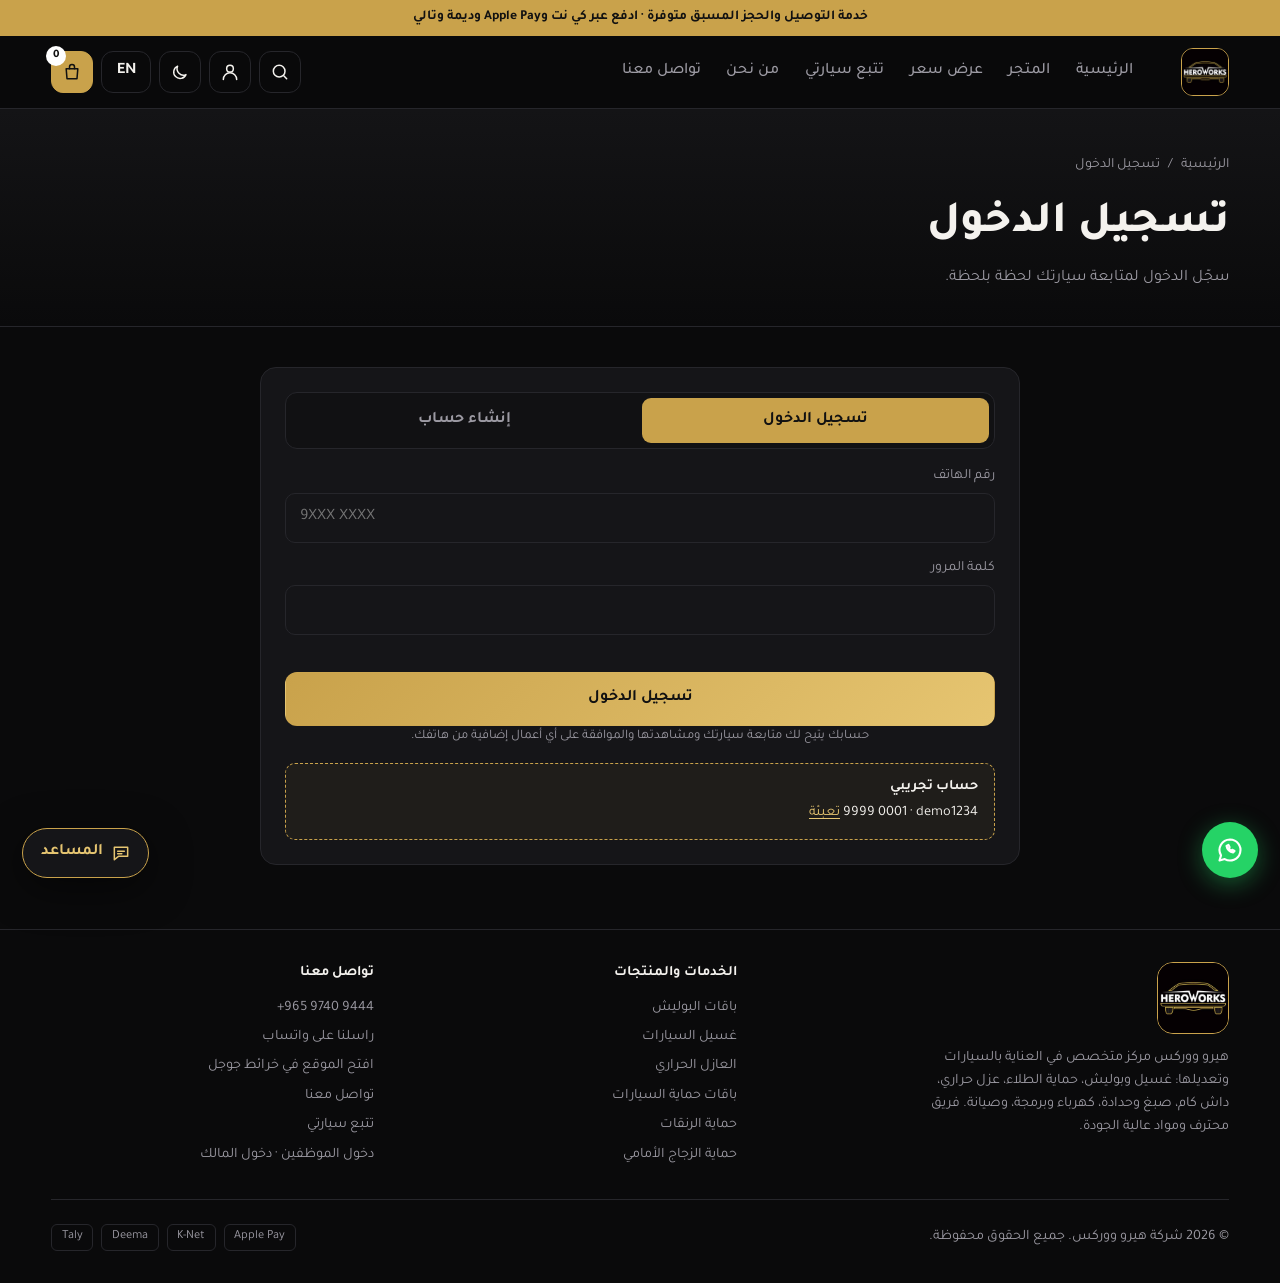
==== account.html @ 90483e70 "Add files via upload" ====
<!DOCTYPE html>
<html lang="ar" dir="rtl">
<head>
  <meta charset="UTF-8">
  <meta name="viewport" content="width=device-width, initial-scale=1, viewport-fit=cover">
  <meta name="theme-color" content="#0a0a0b">
  <title>HeroWorks | هيرو ووركس</title>
  <meta name="description" content="HeroWorks garage: car wash, polishing, paint protection, window tint, parts and modifications. Book online.">
  <link rel="preconnect" href="https://fonts.googleapis.com">
  <link rel="preconnect" href="https://fonts.gstatic.com" crossorigin>
  <link href="https://fonts.googleapis.com/css2?family=Inter:wght@400;500;600;700;800&family=Tajawal:wght@400;500;700;800&display=swap" rel="stylesheet">
  <script>(function(){try{var t=JSON.parse(localStorage.getItem('hw_theme'))||'dark';t=t==='light'?'light':'dark';document.documentElement.dataset.theme=t;var m=document.querySelector('meta[name=theme-color]');if(m)m.content=t==='light'?'#faf8f3':'#0a0a0b'}catch(e){document.documentElement.dataset.theme='dark'}})();</script>
  <link rel="icon" type="image/png" href="assets/favicon.png">
  <link rel="apple-touch-icon" href="assets/logo-192.png">
  <link rel="stylesheet" href="styles.css">
</head>
<body data-page="account" data-title="nav_track" data-nocar="1">
  <div id="site-header"></div>
  <main>
    <section class="page-hero"><div class="container">
      <nav class="crumbs" aria-label="Breadcrumb"><a href="index.html" data-i18n="home">الرئيسية</a><span>/</span><span data-i18n="nav_track"></span></nav>
      <h1 data-i18n="nav_track"></h1><p data-i18n="account_sub"></p>
    </div></section>
    <section class="section section--tight"><div class="container" id="accountRoot"></div></section>
  </main>
  <div id="site-footer"></div>
  <script src="js/data.js"></script>
  <script src="js/config.js"></script>
  <script src="js/vehicles.js"></script>
  <script src="js/pricing.js"></script>
  <script src="js/store.js"></script>
  <script src="js/i18n-v2.js"></script>
  <script src="js/common.js"></script>
  <script src="js/carpicker.js"></script>
  <script src="js/chatbot.js"></script>
  <script src="js/account.js"></script>
</body>
</html>
---- styles.css ----
/* HeroWorks – black & gold storefront */
:root{
  color-scheme:dark;
  --bg:#0a0a0b; --bg2:#111113; --card:#151518; --line:#26262b; --line-strong:#44444b;
  --text:#f4f2ee; --muted:#9c9aa3;
  --gold:#c9a24b; --gold2:#e6c571; --gold-text:#e6c571; --danger:#e5604f; --ok:#4fbf7f;
  --radius:16px; --shadow:0 10px 40px rgba(0,0,0,.5);
  --header-bg:rgba(10,10,11,.85); --glass:rgba(255,255,255,.03); --hero-line:rgba(255,255,255,.018);
  --ph-a:#1d1d22; --ph-b:#0e0e10; --ph-ink:rgba(201,162,75,.55);
  --tag-bg:rgba(0,0,0,.7); --cat-overlay:linear-gradient(to top,rgba(0,0,0,.75),rgba(0,0,0,.15));
  --page-top:#141416; --cta-a:#1a1508; --cta-b:#0e0e10; --map-a:#121214; --map-b:#0e0e10;
  --font:'Tajawal','Inter',system-ui,sans-serif;
}
/* Light theme: warm paper background, deeper gold for readable text */
:root[data-theme="light"]{
  color-scheme:light;
  --bg:#faf8f3; --bg2:#f1eee6; --card:#ffffff; --line:#e3ddcf; --line-strong:#c9c1ad;
  --text:#18181b; --muted:#66656c;
  --gold:#c9a24b; --gold2:#e0b95a; --gold-text:#8a6410; --danger:#c8402f; --ok:#1f9d5a;
  --shadow:0 10px 30px rgba(60,45,10,.14);
  --header-bg:rgba(250,248,243,.9); --glass:rgba(0,0,0,.03); --hero-line:rgba(0,0,0,.035);
  --tag-bg:rgba(255,255,255,.92); --cat-overlay:linear-gradient(to top,rgba(24,18,4,.82),rgba(24,18,4,.5));
  --page-top:#efe9d8; --cta-a:#f3e6bf; --cta-b:#faf3dd; --map-a:#f1eee6; --map-b:#e9e4d6;
}
html[lang="en"]{ --font:'Inter','Tajawal',system-ui,sans-serif; }
*{box-sizing:border-box;margin:0;padding:0}
html{scroll-behavior:smooth;scroll-padding-top:90px}
body{background:var(--bg);color:var(--text);font-family:var(--font);line-height:1.6;-webkit-font-smoothing:antialiased}
a{color:inherit;text-decoration:none}
button,input,select,textarea{font:inherit;color:inherit}
button{cursor:pointer;background:none;border:0}
svg{width:1.25em;height:1.25em;fill:none;stroke:currentColor;stroke-width:1.8;stroke-linecap:round;stroke-linejoin:round}
.container{width:min(1200px,92%);margin-inline:auto}
:focus-visible{outline:2px solid var(--gold);outline-offset:2px}

/* top bar + header */
.topbar{background:var(--gold);color:#111;text-align:center;font-size:.85rem;font-weight:700;padding:.45rem 1rem}
.header{position:sticky;top:0;z-index:50;background:var(--header-bg);backdrop-filter:blur(14px);border-bottom:1px solid var(--line)}
.header__inner{display:flex;align-items:center;gap:2rem;height:72px}
.brand{display:flex;align-items:center;gap:.6rem;color:var(--gold-text)}
.brand__mark{width:44px;height:22px}
.brand__text{font-family:'Inter',sans-serif;font-weight:800;letter-spacing:.06em;color:var(--text);direction:ltr}
.brand__text b{color:var(--gold-text)}
.nav{display:flex;gap:1.6rem;margin-inline-start:1rem;flex:1}
.nav a{color:var(--muted);font-weight:500;transition:.2s}
.nav a:hover,.nav a.active{color:var(--gold-text)}
.header__actions{display:flex;align-items:center;gap:.5rem}
.icon-btn{width:42px;height:42px;border:1px solid var(--line);border-radius:12px;display:grid;place-items:center;position:relative;transition:.2s}
.icon-btn:hover{border-color:var(--gold);color:var(--gold-text)}
.lang-btn{height:42px;padding:0 .9rem;border:1px solid var(--line);border-radius:12px;font-weight:700;transition:.2s}
.lang-btn:hover{border-color:var(--gold);color:var(--gold-text)}
.cart-btn{background:var(--gold);color:#111;border-color:var(--gold)}
.cart-btn:hover{color:#111;filter:brightness(1.1)}
.badge{position:absolute;top:-6px;inset-inline-end:-6px;min-width:20px;height:20px;border-radius:10px;background:#fff;color:#111;font-size:.72rem;font-weight:800;display:grid;place-items:center;padding:0 5px}
.menu-btn{display:none}

/* hero */
.hero{position:relative;overflow:hidden;padding:6rem 0 5rem}
.hero__bg{position:absolute;inset:0;background:
  radial-gradient(60% 60% at 75% 30%,rgba(201,162,75,.22),transparent 70%),
  radial-gradient(50% 50% at 10% 90%,rgba(201,162,75,.1),transparent 70%),
  repeating-linear-gradient(115deg,transparent 0 40px,var(--hero-line) 40px 41px)}
html[dir="rtl"] .hero__bg{transform:scaleX(-1)}
.hero__inner{position:relative;display:grid;grid-template-columns:minmax(0,1.15fr) minmax(0,.85fr);gap:3rem;align-items:center}
.hero__text{max-width:680px}
.eyebrow{color:var(--gold-text);font-weight:700;letter-spacing:.04em;margin-bottom:1rem}
.hero h1{font-size:clamp(2.4rem,6vw,4.6rem);line-height:1.1;font-weight:800;margin-bottom:1.2rem}
.hero h1 em{font-style:normal;color:var(--gold-text);background:linear-gradient(90deg,var(--gold),var(--gold2));-webkit-background-clip:text;background-clip:text;-webkit-text-fill-color:transparent}
.hero__lead{color:var(--muted);font-size:1.15rem;max-width:560px;margin-bottom:2rem}
.hero__cta{display:flex;gap:.8rem;flex-wrap:wrap;margin-bottom:3rem}
.hero__stats{display:flex;gap:2.5rem;list-style:none;flex-wrap:wrap}
.hero__stats strong{display:block;font-size:1.8rem;color:var(--gold-text);font-family:'Inter',sans-serif}
.hero__stats span{color:var(--muted);font-size:.9rem}

.btn{display:inline-flex;align-items:center;justify-content:center;gap:.5rem;padding:.85rem 1.6rem;border-radius:12px;font-weight:700;border:1px solid transparent;transition:.2s}
.btn--gold{background:linear-gradient(135deg,var(--gold),var(--gold2));color:#111}
.btn--gold:hover{transform:translateY(-2px);box-shadow:0 8px 24px rgba(201,162,75,.35)}
.btn--ghost{border-color:var(--line-strong);background:var(--glass)}
.btn--ghost:hover{border-color:var(--gold);color:var(--gold-text)}
.btn--block{width:100%}
.btn[disabled]{opacity:.4;pointer-events:none}

/* strip */
.strip{border-block:1px solid var(--line);background:var(--bg2)}
.strip__inner{display:grid;grid-template-columns:repeat(4,1fr);gap:1rem;padding:1.2rem 0}
.strip__inner div{display:flex;align-items:center;gap:.7rem;color:var(--muted);font-size:.95rem}
.strip svg{color:var(--gold-text);width:1.6em;height:1.6em;flex:none}

/* sections */
.section{padding:5rem 0}
.section--alt{background:var(--bg2);border-block:1px solid var(--line)}
.section__head{margin-bottom:2.2rem}
.section__head h2{font-size:clamp(1.7rem,3.5vw,2.4rem);font-weight:800}
.section__head p{color:var(--muted);margin-top:.4rem}

/* placeholder image */
.ph{position:relative;background:
  linear-gradient(135deg,var(--ph-a),var(--ph-b));display:grid;place-items:center;overflow:hidden}
.ph::before{content:"";position:absolute;inset:0;background:radial-gradient(circle at 70% 20%,rgba(201,162,75,.25),transparent 60%)}
.ph img{position:absolute;inset:0;width:100%;height:100%;object-fit:cover}

/* categories */
.cat-grid{display:grid;grid-template-columns:repeat(5,1fr);gap:1rem}
.cat{position:relative;aspect-ratio:1/1;border-radius:var(--radius);overflow:hidden;border:1px solid var(--line);text-align:center;transition:.25s}
.cat:hover{transform:translateY(-4px);border-color:var(--gold)}
.cat .ph{position:absolute;inset:0}
.cat::after{content:"";position:absolute;inset:0;background:var(--cat-overlay)}
.cat__label{position:absolute;inset:0;z-index:2;display:flex;flex-direction:column;align-items:center;justify-content:center;gap:.6rem;font-weight:800;font-size:1.1rem;padding:1rem}
.cat__count{width:34px;height:34px;border-radius:50%;background:#fff;color:#111;display:grid;place-items:center;font-size:.9rem;font-weight:800}

/* toolbar */
.toolbar{display:flex;gap:1rem;justify-content:space-between;align-items:center;flex-wrap:wrap;margin-bottom:1rem}
.chips{display:flex;gap:.5rem;flex-wrap:wrap}
.chip{padding:.5rem 1.1rem;border:1px solid var(--line);border-radius:999px;font-weight:600;color:var(--muted);transition:.2s;background:var(--card)}
.chip:hover{color:var(--text);border-color:var(--line-strong)}
.chip.active{background:var(--gold);border-color:var(--gold);color:#111}
.chips--cats{margin-bottom:2rem}
.search{display:flex;align-items:center;gap:.5rem;background:var(--card);border:1px solid var(--line);border-radius:12px;padding:0 .9rem;height:44px;min-width:260px}
.search input{background:none;border:0;outline:0;flex:1}
.search:focus-within{border-color:var(--gold)}

/* product grid */
.grid{display:grid;grid-template-columns:repeat(auto-fill,minmax(260px,1fr));gap:1.2rem}
.card{background:var(--card);border:1px solid var(--line);border-radius:var(--radius);overflow:hidden;display:flex;flex-direction:column;transition:.25s}
.card:hover{border-color:var(--gold);transform:translateY(-4px);box-shadow:var(--shadow)}
.card__media{position:relative}
.card .ph{aspect-ratio:4/3}
.card__tag{position:absolute;top:12px;inset-inline-start:12px;z-index:2;background:var(--tag-bg);border:1px solid var(--gold);color:var(--gold-text);font-size:.75rem;font-weight:700;padding:.2rem .7rem;border-radius:999px}
.card__body{padding:1.1rem;display:flex;flex-direction:column;gap:.5rem;flex:1}
.card__body h3{font-size:1.1rem}
.card__body p{color:var(--muted);font-size:.9rem;flex:1}
.card__foot{display:flex;justify-content:space-between;align-items:center;margin-top:.5rem;gap:.5rem}
.price{font-family:'Inter',sans-serif;font-weight:800;color:var(--gold-text);direction:ltr}
.price small{display:block;font-family:var(--font);font-weight:500;color:var(--muted);font-size:.72rem}
.card .btn{padding:.6rem 1.1rem;font-size:.9rem}
.empty{text-align:center;color:var(--muted);padding:3rem}

/* steps */
.steps{list-style:none;display:grid;grid-template-columns:repeat(4,1fr);gap:1.2rem}
.steps li{background:var(--card);border:1px solid var(--line);border-radius:var(--radius);padding:1.5rem}
.steps__n{width:42px;height:42px;border-radius:50%;background:var(--gold);color:#111;display:grid;place-items:center;font-weight:800;margin-bottom:1rem;font-family:'Inter',sans-serif}
.steps h3{margin-bottom:.3rem}
.steps p{color:var(--muted);font-size:.92rem}

/* contact */
.contact{display:grid;grid-template-columns:1fr 1fr;gap:3rem;align-items:center}
.contact h2{font-size:2rem;margin-bottom:.5rem}
.contact p{color:var(--muted);margin-bottom:1.5rem}
.contact__list{list-style:none;display:grid;gap:1rem}
.contact__list li{display:flex;flex-direction:column;border-inline-start:3px solid var(--gold);padding-inline-start:1rem}
.contact__list b{color:var(--gold-text)}
.map-ph{aspect-ratio:16/10;border-radius:var(--radius);border:1px dashed var(--line-strong);display:grid;place-items:center;color:var(--muted);background:repeating-linear-gradient(45deg,var(--map-a) 0 14px,var(--map-b) 14px 28px)}

.footer{padding:2rem 0;border-top:1px solid var(--line);color:var(--muted);font-size:.9rem}
.footer__inner{display:flex;justify-content:space-between;align-items:center;gap:1rem;flex-wrap:wrap}
.pay{display:flex;gap:.5rem}
.pay i{font-style:normal;border:1px solid var(--line);border-radius:6px;padding:.15rem .6rem;font-size:.78rem}

.whatsapp{position:fixed;bottom:22px;inset-inline-start:22px;z-index:40;width:56px;height:56px;border-radius:50%;background:#25d366;color:#fff;display:grid;place-items:center;box-shadow:0 6px 24px rgba(37,211,102,.4);transition:.2s}
.whatsapp:hover{transform:scale(1.08)}
.whatsapp svg{width:28px;height:28px}

/* modal */
.group legend{font-weight:800;margin-bottom:.6rem;display:flex;gap:.5rem;align-items:center}
.group legend small{color:var(--muted);font-weight:500}
.group{border:0}
.opts{display:grid;gap:.5rem}
.opt{display:flex;align-items:center;gap:.8rem;padding:.75rem 1rem;border:1px solid var(--line);border-radius:12px;background:var(--card);cursor:pointer;transition:.2s}
.opt:hover{border-color:var(--line-strong)}
.opt input{accent-color:var(--gold);width:18px;height:18px}
.opt span{flex:1}
.opt em{font-style:normal;font-family:'Inter',sans-serif;font-weight:700;color:var(--gold-text);direction:ltr;font-size:.9rem}
.opt:has(input:checked){border-color:var(--gold);background:rgba(201,162,75,.08)}
.slots{display:grid;grid-template-columns:repeat(auto-fill,minmax(88px,1fr));gap:.5rem}
.slot{padding:.55rem;border:1px solid var(--line);border-radius:10px;text-align:center;font-family:'Inter',sans-serif;font-size:.88rem;background:var(--card);direction:ltr}
.slot:hover:not(:disabled){border-color:var(--gold)}
.slot.active{background:var(--gold);color:#111;border-color:var(--gold);font-weight:700}
.slot:disabled{opacity:.3;text-decoration:line-through;cursor:not-allowed}
.field{display:grid;gap:.35rem;margin-bottom:.8rem}
.field label{font-size:.88rem;color:var(--muted)}
.field input,.field select,.field textarea{background:var(--card);border:1px solid var(--line);border-radius:10px;padding:.7rem .9rem;width:100%;outline:0}
.field input:focus,.field select:focus,.field textarea:focus{border-color:var(--gold)}
.qty{display:flex;align-items:center;border:1px solid var(--line);border-radius:10px;overflow:hidden}
.qty button{width:36px;height:40px;font-size:1.2rem}
.qty button:hover{background:var(--card);color:var(--gold-text)}
.qty span{min-width:30px;text-align:center;font-weight:700}
.total{flex:1}
.total small{display:block;color:var(--muted);font-size:.75rem}
.total strong{font-size:1.4rem;color:var(--gold-text);font-family:'Inter',sans-serif;direction:ltr;display:inline-block}
.err{color:var(--danger);font-size:.85rem;min-height:1.2em}

/* drawer */
.line{display:grid;grid-template-columns:64px 1fr auto;gap:.8rem;padding:.8rem;border:1px solid var(--line);border-radius:12px;background:var(--card)}
.line .ph{width:64px;height:64px;border-radius:10px}
.line h4{font-size:.95rem}
.line small{display:block;color:var(--muted);font-size:.78rem;line-height:1.4}
.line__side{text-align:end;display:flex;flex-direction:column;justify-content:space-between;align-items:flex-end}
.line__rm{color:var(--muted);font-size:.8rem}
.line__rm:hover{color:var(--danger)}
.sum{border-top:1px solid var(--line);padding-top:1rem;display:grid;gap:.5rem;margin-top:auto}
.sum div{display:flex;justify-content:space-between;color:var(--muted)}
.sum .grand{color:var(--text);font-weight:800;font-size:1.2rem}
.sum .grand span:last-child{color:var(--gold-text);direction:ltr}
.pay-opts{display:grid;grid-template-columns:repeat(3,1fr);gap:.5rem;margin-bottom:.8rem}
.pay-opts label{border:1px solid var(--line);border-radius:10px;padding:.6rem .3rem;text-align:center;font-size:.82rem;cursor:pointer;background:var(--card)}
.pay-opts input{display:none}
.pay-opts label:has(input:checked){border-color:var(--gold);color:var(--gold-text);background:rgba(201,162,75,.08)}
.done{text-align:center;padding:2rem 1rem;display:grid;gap:1rem;justify-items:center}
.done__icon{width:72px;height:72px;border-radius:50%;background:rgba(79,191,127,.15);color:var(--ok);display:grid;place-items:center}
.done__icon svg{width:36px;height:36px}
.done code{background:var(--card);border:1px dashed var(--gold);padding:.4rem 1rem;border-radius:8px;color:var(--gold-text);font-family:'Inter',monospace;letter-spacing:.08em}
.muted{color:var(--muted)}

.toast{position:fixed;bottom:24px;left:50%;transform:translate(-50%,20px);background:var(--gold);color:#111;font-weight:700;padding:.7rem 1.4rem;border-radius:12px;opacity:0;pointer-events:none;transition:.3s;z-index:120}
.toast.show{opacity:1;transform:translate(-50%,0)}

/* responsive */
@media (max-width:960px){
  .cat-grid{grid-template-columns:repeat(3,1fr)}
  .strip__inner{grid-template-columns:repeat(2,1fr)}
  .steps{grid-template-columns:repeat(2,1fr)}
  .contact{grid-template-columns:1fr}
}
@media (max-width:760px){
  .menu-btn{display:grid}
  .nav{position:absolute;top:72px;inset-inline:0;background:var(--bg);border-bottom:1px solid var(--line);flex-direction:column;padding:1rem 4%;gap:1rem;display:none}
  .nav.open{display:flex}
  .header__inner{gap:.8rem}
  .brand{flex:1}
  .hero{padding:4rem 0 3rem}
  .search{min-width:100%}
  .steps{grid-template-columns:1fr}
}
@media (prefers-reduced-motion:reduce){*{transition:none !important;scroll-behavior:auto !important}}

/* ---------- multi-page additions ---------- */
.container--narrow{width:min(760px,92%)}
.section--tight{padding:2.5rem 0 4rem}
.section__head--row{display:flex;justify-content:space-between;align-items:flex-end;gap:1rem;flex-wrap:wrap}
.page-hero{padding:2.8rem 0 2.2rem;background:linear-gradient(180deg,var(--page-top),var(--bg));border-bottom:1px solid var(--line)}
.page-hero--slim{padding:1.2rem 0;background:var(--bg)}
.page-hero h1{font-size:clamp(1.9rem,4vw,2.8rem);font-weight:800}
.page-hero p{color:var(--muted);margin-top:.3rem}
.crumbs{display:flex;gap:.5rem;flex-wrap:wrap;color:var(--muted);font-size:.88rem;margin-bottom:.8rem}
.crumbs a:hover{color:var(--gold-text)}
.page-hero--slim .crumbs{margin:0}
.count{color:var(--muted);font-size:.9rem;margin-bottom:1rem}
.card__body h3 a:hover{color:var(--gold-text)}
.card__tag--inline{position:static;display:inline-block;align-self:flex-start;margin-bottom:.6rem}

.cta{background:linear-gradient(135deg,var(--cta-a),var(--cta-b));border-block:1px solid var(--line)}
.cta__inner{display:flex;justify-content:space-between;align-items:center;gap:1.5rem;flex-wrap:wrap;padding:3.2rem 0}
.cta h2{font-size:clamp(1.5rem,3vw,2.1rem)}
.cta p{color:var(--muted)}

/* product page */
.pp{display:grid;grid-template-columns:1fr 1.1fr;gap:2.5rem;align-items:start}
.pp__media{position:sticky;top:96px;border-radius:var(--radius);overflow:hidden;border:1px solid var(--line)}
.pp__media .ph{aspect-ratio:1/1}
.pp__form{display:flex;flex-direction:column;gap:1.4rem}
.pp__form h1{font-size:clamp(1.7rem,3.5vw,2.4rem);line-height:1.2}
.field{display:grid;gap:.35rem;margin-bottom:.9rem}
.buybar{position:sticky;bottom:0;display:flex;gap:1rem;align-items:center;padding:1rem 0;background:linear-gradient(0deg,var(--bg) 70%,transparent);border-top:1px solid var(--line)}
.qty--sm{display:inline-flex;margin-top:.5rem}
.qty--sm button{height:30px;width:30px}

/* cart / checkout / confirmation */
.two-col{display:grid;grid-template-columns:1.6fr .9fr;gap:1.6rem;align-items:start}
.panel{background:var(--card);border:1px solid var(--line);border-radius:var(--radius);padding:1.5rem}
.panel h2,.panel h3{margin-bottom:1rem}
.summary{position:sticky;top:96px;display:grid;gap:1rem}
.summary h3{margin:0}
.lines{display:grid;gap:.8rem}
.line{display:grid;grid-template-columns:84px 1fr auto;gap:1rem;padding:1rem;border:1px solid var(--line);border-radius:12px;background:var(--card)}
.line .ph{width:84px;height:84px;border-radius:10px}
.line h4{font-size:1rem}
.line h4 a:hover{color:var(--gold-text)}
.line small{display:block;color:var(--muted);font-size:.8rem;line-height:1.5}
.line__side{text-align:end;display:flex;flex-direction:column;justify-content:space-between;align-items:flex-end;gap:.4rem}
.line__rm{color:var(--muted);font-size:.82rem;text-decoration:underline;text-underline-offset:3px}
.line__rm:hover{color:var(--gold-text)}
.lines--compact .line{grid-template-columns:56px 1fr auto;padding:.7rem;border:0;border-bottom:1px solid var(--line);border-radius:0;background:none}
.lines--compact .ph{width:56px;height:56px}
.sum{display:grid;gap:.5rem}
.sum .grand{color:var(--text);font-weight:800;font-size:1.25rem;padding-top:.6rem;border-top:1px solid var(--line)}
.pay-opts{display:grid;grid-template-columns:repeat(3,1fr);gap:.5rem}
.pay-opts label{border:1px solid var(--line);border-radius:10px;padding:.7rem .3rem;text-align:center;font-size:.85rem;cursor:pointer;background:var(--bg2);color:var(--text)}
.done{text-align:center;padding:2.5rem 1rem;display:grid;gap:1rem;justify-items:center}
.facts{display:grid;gap:.7rem;margin-top:1.2rem;padding-top:1.2rem;border-top:1px solid var(--line)}
.facts div{display:flex;justify-content:space-between;gap:1rem}
.facts dt{color:var(--muted)}
.actions{display:flex;gap:.8rem;justify-content:center;margin-top:1.5rem;flex-wrap:wrap}
.contact .map-ph{margin-top:2rem}

.footer__grid{display:grid;grid-template-columns:1.4fr 1fr 1fr;gap:2.5rem;padding-bottom:2rem;margin-bottom:1.5rem;border-bottom:1px solid var(--line)}
.footer__grid h4{color:var(--text);margin-bottom:.7rem}
.footer__grid ul{list-style:none;display:grid;gap:.4rem}
.footer__grid a:hover{color:var(--gold-text)}


@media (max-width:960px){
  .pp,.two-col{grid-template-columns:1fr}
  .pp__media,.summary{position:static}
  .pp__media .ph{aspect-ratio:16/10}
  .footer__grid{grid-template-columns:1fr}
}
@media print{.topbar,.header,.footer,.whatsapp,.actions{display:none !important}body{background:#fff;color:#000}}

/* ---------- catalog details ---------- */
.card__off{position:absolute;top:12px;inset-inline-end:12px;z-index:2;background:#e5373a;color:#fff;font-family:'Inter',sans-serif;font-size:.78rem;font-weight:800;padding:.2rem .6rem;border-radius:8px}
.was{display:block;color:var(--muted);text-decoration:line-through;font-family:'Inter',sans-serif;font-weight:500;font-size:.8rem}
.badges{display:flex;flex-wrap:wrap;gap:.4rem}
.badges span{font-size:.72rem;font-weight:700;color:var(--gold-text);border:1px solid rgba(201,162,75,.45);background:rgba(201,162,75,.08);padding:.15rem .6rem;border-radius:999px}
.sort{height:44px;background:var(--card);border:1px solid var(--line);border-radius:12px;padding:0 .9rem;outline:0;color:var(--text)}
.sort:focus{border-color:var(--gold)}
.toolbar .chips{flex:1}
.pricebox{display:flex;align-items:center;gap:.8rem;flex-wrap:wrap}
.pricebox .price{font-size:1.8rem;display:flex;flex-direction:column}
.pricebox .was{font-size:.95rem}
.pill{background:#e5373a;color:#fff;font-weight:800;font-size:.8rem;padding:.2rem .7rem;border-radius:8px;font-family:'Inter',sans-serif}
.save{color:var(--ok);font-weight:700;font-size:.9rem}
.lead{color:var(--muted);font-size:1.05rem}
.detail{border:1px solid var(--line);background:var(--card);border-radius:14px;padding:1.1rem 1.2rem}
.detail h3{font-size:1rem;margin-bottom:.7rem;color:var(--gold-text)}
.checks,.notes{list-style:none;display:grid;gap:.5rem}
.checks li{display:flex;gap:.6rem;align-items:flex-start}
.checks li::before{content:"";flex:none;width:18px;height:18px;margin-top:.2rem;border-radius:50%;background:rgba(201,162,75,.15) url("data:image/svg+xml,%3Csvg xmlns='http://www.w3.org/2000/svg' viewBox='0 0 24 24' fill='none' stroke='%23c9a24b' stroke-width='3' stroke-linecap='round' stroke-linejoin='round'%3E%3Cpath d='m6 12 4 4 8-8'/%3E%3C/svg%3E") center/70% no-repeat}
.notes li{color:var(--muted);font-size:.92rem;padding-inline-start:1rem;position:relative}
.notes li::before{content:"•";position:absolute;inset-inline-start:0;color:var(--gold-text)}
.specs{display:grid;gap:.1rem}
.specs div{display:flex;justify-content:space-between;gap:1rem;padding:.55rem 0;border-bottom:1px solid var(--line)}
.specs div:last-child{border-bottom:0}
.specs dt{color:var(--muted)}
.specs dd{font-weight:700;text-align:end;font-family:'Inter',sans-serif;direction:ltr}
.card__body p{display:-webkit-box;-webkit-line-clamp:3;-webkit-box-orient:vertical;overflow:hidden}
.card .price{display:flex;flex-direction:column}
.card__off,.pill{direction:ltr;unicode-bidi:isolate}

/* ---------- logo, theme toggle, contact extras ---------- */
.brand__logo{width:48px;height:48px;border-radius:12px;border:1px solid var(--gold);object-fit:cover;display:block}
.footer .brand__logo{width:72px;height:72px;border-radius:16px;margin-bottom:.8rem}
.theme-btn .i-sun{display:none}
:root[data-theme="light"] .theme-btn .i-sun{display:block}
:root[data-theme="light"] .theme-btn .i-moon{display:none}
.theme-btn svg{width:1.2em;height:1.2em}
.contact__actions{display:flex;gap:.7rem;flex-wrap:wrap;margin-top:1.6rem}
.contact__list a{color:var(--gold-text);font-weight:700}
.contact__list a:hover{text-decoration:underline}
.map-card{margin-top:2rem;aspect-ratio:16/9;border-radius:var(--radius);border:1px solid var(--line);display:grid;place-items:center;text-align:center;gap:1rem;align-content:center;padding:1.5rem;background:repeating-linear-gradient(45deg,var(--map-a) 0 14px,var(--map-b) 14px 28px)}
.map-card svg{width:2.4rem;height:2.4rem;color:var(--gold-text)}
.footer__grid li a{display:inline-block}
.fab{position:fixed;bottom:22px;inset-inline-start:22px;z-index:40;display:flex;flex-direction:column;gap:.7rem}
.fab .whatsapp{position:static}
.call-fab{width:56px;height:56px;border-radius:50%;background:var(--gold);color:#111;display:grid;place-items:center;box-shadow:0 6px 24px rgba(201,162,75,.4);transition:.2s}
.call-fab:hover{transform:scale(1.08)}
.call-fab svg{width:26px;height:26px}
@media (min-width:761px){.call-fab{display:none}}
@media (max-width:760px){.brand__logo{width:42px;height:42px}}
.cat__label{color:#fff;text-shadow:0 1px 8px rgba(0,0,0,.5)}

/* hero logo: no frame; seamless on dark, sits on a dark panel in the light theme */
.hero__logo{display:grid;place-items:center}
.hero__logo img{width:min(100%,500px);height:auto;filter:drop-shadow(0 0 48px rgba(201,162,75,.18))}
:root[data-theme="light"] .hero__logo img{background:#0a0a0b;border-radius:36px;padding:1.2rem;filter:none;box-shadow:var(--shadow)}
@media (max-width:900px){
  .hero__inner{grid-template-columns:1fr;gap:2rem}
  .hero__logo{order:-1}
  .hero__logo img{width:min(60%,260px)}
}

.ph__logo{object-fit:contain !important;padding:16%;opacity:.85;filter:drop-shadow(0 0 24px rgba(201,162,75,.18))}
.cat .ph__logo{padding:20%;opacity:.2}
.line .ph__logo{padding:8%}


/* ================= Mobile & touch optimisation ================= */
html{-webkit-text-size-adjust:100%}
a,button,label,input,select{-webkit-tap-highlight-color:transparent}
button,.btn,.chip,.slot,.opt{touch-action:manipulation}
/* whole card is tappable (stretched link on the title) */
.card{position:relative}
.card__body h3 a::after{content:"";position:absolute;inset:0;z-index:1}
.card__foot .btn{position:relative;z-index:2}
.card__media{display:block}
.chips--cats,.chips{scrollbar-width:none}
.chips--cats::-webkit-scrollbar,.chips::-webkit-scrollbar{display:none}

@media (max-width:960px){
  .cat-grid{grid-template-columns:repeat(3,1fr)}
}
@media (max-width:760px){
  .topbar{font-size:.76rem;padding:.4rem .8rem;line-height:1.35}
  .header__inner{height:60px}
  .nav{top:60px;max-height:calc(100vh - 100px);overflow-y:auto}
  .nav a{padding:.75rem 0;font-size:1.05rem;border-bottom:1px solid var(--line)}
  .nav a:last-child{border-bottom:0}
  .header__actions{gap:.35rem}
  .icon-btn,.lang-btn{width:44px;height:44px;padding:0;min-width:44px}
  .lang-btn{width:auto;padding:0 .7rem}
  .brand__logo{width:44px;height:44px}
  .section{padding:3rem 0}
  .section--tight{padding:1.5rem 0 3rem}
  .section__head{margin-bottom:1.4rem}
  .page-hero{padding:1.6rem 0 1.4rem}
}
@media (max-width:600px){
  html{scroll-padding-top:76px}
  body{font-size:15.5px}
  /* form controls: 16px stops iOS zooming on focus */
  input,select,textarea{font-size:16px !important}
  .btn{min-height:46px}
  .hero{padding:2rem 0 2.2rem}
  .hero h1{font-size:2.3rem}
  .hero__lead{font-size:1rem;margin-bottom:1.4rem}
  .hero__cta{margin-bottom:1.8rem}
  .hero__cta .btn{flex:1 1 140px}
  .hero__stats{gap:1.4rem}
  .hero__stats strong{font-size:1.5rem}
  .hero__logo img{width:min(58%,220px)}
  .strip__inner{grid-template-columns:1fr 1fr;gap:.8rem .6rem;padding:1rem 0}
  .strip__inner div{font-size:.8rem;gap:.5rem}
  .cat-grid{grid-template-columns:repeat(2,1fr);gap:.7rem}
  .cat{aspect-ratio:4/3}
  .cat__label{font-size:.95rem;gap:.4rem;padding:.6rem}
  .cat__count{width:28px;height:28px;font-size:.8rem}
  .section__head--row{align-items:flex-start}

  /* product cards -> compact rows */
  .grid{grid-template-columns:1fr;gap:.75rem}
  .card{flex-direction:row;align-items:stretch;border-radius:14px}
  .card:hover{transform:none}
  .card__media{position:relative;width:104px;flex:none}
  .card__media .ph{position:absolute;inset:0;aspect-ratio:auto;border-radius:0}
  .card__tag{display:none}
  .card__off{top:6px;inset-inline-end:auto;inset-inline-start:6px;font-size:.68rem;padding:.12rem .45rem;border-radius:6px}
  .card__body{padding:.75rem .8rem;gap:.3rem;min-width:0}
  .card__body h3{font-size:.98rem;line-height:1.35}
  .card__body p{-webkit-line-clamp:2;font-size:.8rem;line-height:1.45}
  .card .badges{display:none}
  .card__foot{margin-top:auto;padding-top:.2rem}
  .card .price{font-size:.95rem}
  .card .btn{padding:.5rem .95rem;min-height:40px;font-size:.88rem}

  /* shop toolbar */
  .toolbar{flex-direction:column;align-items:stretch;gap:.7rem}
  .toolbar .chips,.chips--cats{flex-wrap:nowrap;overflow-x:auto;margin-inline:-4vw;padding-inline:4vw;scroll-snap-type:x proximity;padding-bottom:.2rem}
  .chip{white-space:nowrap;flex:none;padding:.65rem 1.1rem;min-height:44px;scroll-snap-align:start}
  .chips--cats{margin-bottom:1rem}
  .search,.sort{min-width:0;width:100%;height:48px}

  /* product page */
  .pp{gap:1.4rem}
  .pp__media .ph{aspect-ratio:16/10}
  .pp__form{gap:1.1rem}
  .pp__form h1{font-size:1.6rem}
  .pricebox .price{font-size:1.6rem}
  .opt{padding:.85rem 1rem;min-height:52px}
  .slots{grid-template-columns:repeat(3,1fr)}
  .slot{min-height:46px;font-size:.95rem}
  .buybar{flex-wrap:wrap;gap:.7rem;padding:.8rem 0 calc(.8rem + env(safe-area-inset-bottom));margin-inline:-4vw;padding-inline:4vw;background:var(--bg);border-top:1px solid var(--line)}
  .buybar .btn{flex:1 1 100%}
  .qty button{width:46px;height:46px}
  .is-product .fab,body[data-page="cart"] .fab{display:none}
  .crumbs{font-size:.8rem}
  .crumbs a,.crumbs span{padding:.15rem 0}

  /* cart & checkout */
  .line{grid-template-columns:64px 1fr;gap:.7rem;padding:.8rem}
  .line .ph{width:64px;height:64px}
  .line__side{grid-column:1/-1;flex-direction:row;align-items:center;justify-content:space-between;border-top:1px solid var(--line);padding-top:.6rem}
  .line__rm{padding:.7rem .4rem;font-size:.9rem}
  .qty--sm button{width:44px;height:44px}
  .panel{padding:1.1rem}
  .pay-opts{gap:.4rem}
  .pay-opts label{padding:.9rem .2rem;font-size:.82rem}
  .lines--compact .line{grid-template-columns:48px 1fr auto}
  .lines--compact .line .ph{width:48px;height:48px}
  .lines--compact .line__side{grid-column:auto;border:0;padding:0;flex-direction:column;align-items:flex-end}

  /* contact + footer */
  .contact{gap:2rem}
  .contact__actions .btn{flex:1 1 140px}
  .footer__grid{gap:1.6rem}
  .footer__grid li a{padding:.45rem 0;display:inline-block}
  .footer__inner{flex-direction:column;align-items:flex-start}
  .fab{bottom:calc(16px + env(safe-area-inset-bottom));inset-inline-start:14px}
  .whatsapp,.call-fab{width:52px;height:52px}
  .toast{bottom:calc(86px + env(safe-area-inset-bottom));max-width:90vw;text-align:center}
  .cta__inner{padding:2.2rem 0}
  .cta__inner .btn{width:100%}
}
@media (max-width:360px){
  .hero h1{font-size:2rem}
  .card__media{width:92px}
  .header__actions{gap:.25rem}
  .icon-btn,.lang-btn{min-width:42px;height:42px;width:42px}
  .lang-btn{width:auto}
}
.qty[hidden],[hidden]{display:none !important}

/* =====================================================================
   DRAFT 2 – car picker, quote, portal, tracker, camera, staff, assistant
   ===================================================================== */
.container--wide{width:min(1400px,94%)}
.center{text-align:center}.small{font-size:.82rem}.h-gap{margin-top:1.6rem}
.linklike{color:var(--gold-text);text-decoration:underline;text-underline-offset:3px;font-size:.9rem;padding:.2rem 0}
.linklike.danger,.btn.danger{color:var(--danger)}
.btn-row{display:flex;gap:.5rem;flex-wrap:wrap;align-items:center}
.tag{display:inline-block;background:var(--glass);border:1px solid var(--line);border-radius:6px;padding:0 .45rem;font-size:.72rem;font-family:'Inter',sans-serif;color:var(--muted)}
.stack{display:grid;gap:1.2rem}
.acct-btn.on{border-color:var(--ok);color:var(--ok)}

/* car bar under the header */
.carbar{border-top:1px solid var(--line);background:var(--bg2)}
.carbar__inner{display:flex;align-items:center;gap:.8rem;padding:.4rem 0;justify-content:space-between}
.carbar__btn{display:flex;align-items:center;gap:.6rem;text-align:start;padding:.3rem .5rem;border-radius:10px;min-width:0;flex:1 1 auto}
.carbar__btn:hover{background:var(--glass)}
.carbar__btn svg{width:1.6em;height:1.6em;color:var(--gold-text);flex:none}
.carbar__btn span{display:grid;line-height:1.25;min-width:0}
.carbar__btn small{color:var(--muted);font-size:.72rem}
.carbar__btn b{font-size:.92rem;overflow:hidden;text-overflow:ellipsis;white-space:nowrap}
.carbar__btn em{font-style:normal;font-size:.8rem;color:#111;background:var(--gold);padding:.15rem .7rem;border-radius:999px;font-weight:700;flex:none;margin-inline-start:auto}
.carbar__quote{color:var(--gold-text);font-weight:700;font-size:.88rem;white-space:nowrap}

/* modal */
body.modal-open{overflow:hidden}
.modal{position:fixed;inset:0;z-index:200;background:rgba(0,0,0,.65);display:grid;place-items:center;padding:1rem;overflow:auto}
.modal__panel{position:relative;background:var(--bg);border:1px solid var(--line-strong);border-radius:var(--radius);width:min(620px,100%);max-height:92vh;overflow:auto;padding:1.4rem;box-shadow:var(--shadow)}
.modal__panel h3{margin-bottom:.2rem;padding-inline-end:2rem}
.modal__panel--img{padding:.5rem;width:min(900px,100%)}.modal__panel--img img{width:100%;display:block;border-radius:10px}
.modal__x{position:absolute;top:.6rem;inset-inline-end:.8rem;width:36px;height:36px;font-size:1.6rem;line-height:1;border-radius:50%;z-index:2}
.modal__x:hover{background:var(--glass)}

/* picker */
.pk-wrap{display:grid;gap:.8rem;margin-top:.8rem}
.pk-head{display:flex;align-items:center;gap:.8rem}
.pk-back{color:var(--gold-text);font-weight:700}
.pk-search{width:100%;background:var(--card);border:1px solid var(--line);border-radius:10px;padding:.7rem .9rem;outline:0}
.pk-search:focus{border-color:var(--gold)}
.pk-grid{display:grid;grid-template-columns:repeat(auto-fill,minmax(130px,1fr));gap:.5rem;max-height:46vh;overflow:auto;padding:.1rem}
.pk{padding:.7rem .5rem;border:1px solid var(--line);border-radius:10px;background:var(--card);font-weight:600;min-height:46px;text-align:center}
.pk:hover{border-color:var(--gold);color:var(--gold-text)}
.pk-other{color:var(--gold-text);text-align:start;text-decoration:underline;text-underline-offset:3px;font-size:.9rem}
.pk-saved small{color:var(--muted);display:block;margin-bottom:.3rem}
.pk-sizes{display:grid;gap:.4rem}
.pk-size{display:flex;gap:.6rem;align-items:center;border:1px solid var(--line);border-radius:10px;padding:.55rem .7rem;cursor:pointer;background:var(--card)}
.pk-size span{display:grid;line-height:1.3}.pk-size small{color:var(--muted)}
.pk-size:has(input:checked){border-color:var(--gold);background:rgba(201,162,75,.08)}
.pk-note{font-size:.82rem}

/* car note boxes */
.carnote{border:1px solid var(--line);background:var(--card);border-radius:12px;padding:.8rem 1rem;margin:.6rem 0 1rem;display:grid;gap:.5rem}
.carnote__row{display:flex;justify-content:space-between;align-items:center;gap:.8rem;flex-wrap:wrap}
.carnote__row.bad{color:var(--danger)}
.carnote__time{color:var(--muted);font-size:.9rem}
.carnote--big{font-size:1.05rem}
.card--na{opacity:.55}.card--na:hover{transform:none;border-color:var(--line);box-shadow:none}
.price--na{color:var(--muted);font-family:var(--font);font-weight:600;font-size:.85rem}
.warn{color:var(--danger) !important}

/* forms bits */
.tabs2{display:flex;gap:.3rem;background:var(--bg2);padding:.3rem;border-radius:12px;margin-bottom:1rem;border:1px solid var(--line)}
.tabs2 button{flex:1;padding:.6rem .8rem;border-radius:9px;font-weight:700;color:var(--muted);min-height:42px}
.tabs2 button.active{background:var(--gold);color:#111}
.check{display:flex;gap:.6rem;align-items:flex-start;margin:.7rem 0;cursor:pointer}
.check input{margin-top:.35rem;accent-color:var(--gold)}
.check small{display:block}
.signed{display:flex;justify-content:space-between;gap:.6rem;flex-wrap:wrap;align-items:center;margin-bottom:.6rem}
.demo-box{margin-top:1rem;border:1px dashed var(--gold);border-radius:10px;padding:.7rem 1rem;font-size:.9rem;background:rgba(201,162,75,.06)}
.demo-pill{display:inline-block;background:var(--gold);color:#111;font-weight:800;font-size:.7rem;padding:.1rem .6rem;border-radius:999px;margin-inline-start:.6rem;vertical-align:middle}
.readyby{background:rgba(79,191,127,.1);border:1px solid rgba(79,191,127,.35);border-radius:10px;padding:.6rem .9rem;margin-top:.8rem}
.gate{max-width:420px;margin:2rem auto}

/* quote */
.qcat{margin-bottom:1.2rem}.qcat h4{color:var(--gold-text);margin:.4rem 0 .5rem}
.qrow{display:grid;grid-template-columns:auto 1fr auto auto;gap:.8rem;align-items:center;border:1px solid var(--line);border-radius:12px;padding:.7rem .9rem;margin-bottom:.45rem;background:var(--card);cursor:pointer;transition:.15s}
.qrow:hover{border-color:var(--line-strong)}
.qrow.on{border-color:var(--gold);background:rgba(201,162,75,.07)}
.qrow.na{opacity:.45;cursor:not-allowed}
.qrow input{width:20px;height:20px;accent-color:var(--gold)}
.qrow__main{display:grid;line-height:1.35;min-width:0}.qrow__main small{color:var(--muted)}
.qrow__price{display:flex;gap:.5rem;align-items:center;white-space:nowrap}
.qrow__info{width:26px;height:26px;border-radius:50%;border:1px solid var(--line-strong);display:grid;place-items:center;font-size:.8rem;color:var(--muted);font-family:'Inter',sans-serif}
.qrow__info:hover{color:var(--gold-text);border-color:var(--gold)}
.qlist{list-style:none;display:grid;gap:.4rem;margin:.4rem 0 1rem;font-size:.92rem}
.qlist li{display:flex;justify-content:space-between;gap:.8rem}.qlist li span:last-child{font-family:'Inter',sans-serif;direction:ltr;white-space:nowrap;color:var(--gold-text)}
.summary--sticky{position:sticky;top:150px}
.summary .btn{margin-top:.6rem}
.is-off{opacity:.4;pointer-events:none}
.was{color:var(--muted);font-weight:500;font-size:.85em;margin-inline-end:.35rem}

/* account + jobs */
.acct-head{display:flex;justify-content:space-between;align-items:center;gap:1rem;margin-bottom:1.2rem;flex-wrap:wrap}
.jobs{display:grid;gap:.8rem;margin:.8rem 0}
.jobcard{display:grid;gap:.45rem;border:1px solid var(--line);border-radius:var(--radius);padding:1rem 1.1rem;background:var(--card);transition:.2s}
.jobcard:hover{border-color:var(--gold)}.jobcard.active{border-color:rgba(201,162,75,.5)}
.jobcard__top,.jobcard__foot{display:flex;justify-content:space-between;gap:.6rem;align-items:center}
.jobcard__car{font-weight:800;font-size:1.1rem}
.garage{list-style:none;display:grid;gap:.5rem;margin-bottom:1rem}
.garage li{display:flex;justify-content:space-between;gap:.6rem;align-items:center;border:1px solid var(--line);border-radius:10px;padding:.55rem .8rem;flex-wrap:wrap}
.status{font-size:.75rem;font-weight:800;padding:.2rem .7rem;border-radius:999px;border:1px solid var(--line-strong);white-space:nowrap}
.status--booked{color:#6aa9ff;border-color:#6aa9ff}.status--received{color:#b58cff;border-color:#b58cff}
.status--in_progress{color:var(--gold-text);border-color:var(--gold)}.status--qc{color:#ff9f5a;border-color:#ff9f5a}
.status--ready{color:var(--ok);border-color:var(--ok);background:rgba(79,191,127,.1)}.status--delivered,.status--cancelled{color:var(--muted)}

/* progress bar */
.pbar{height:16px;border-radius:999px;background:var(--bg2);border:1px solid var(--line);overflow:hidden;position:relative}
.pbar i{display:block;height:100%;border-radius:999px;background:linear-gradient(90deg,var(--gold),var(--gold2));transition:width .8s ease;position:relative;overflow:hidden}
.pbar i::after{content:"";position:absolute;inset:0;background:linear-gradient(90deg,transparent,rgba(255,255,255,.35),transparent);transform:translateX(-100%);animation:sheen 2.4s infinite}
.pbar--sm{height:8px}
@keyframes sheen{to{transform:translateX(100%)}}
@media (prefers-reduced-motion:reduce){.pbar i::after{animation:none}.pbar i{transition:none}}

/* tracker */
.job-head{display:flex;justify-content:space-between;align-items:flex-start;gap:1rem;margin-bottom:1.2rem;flex-wrap:wrap}
.job-head h2{font-size:clamp(1.5rem,4vw,2.2rem)}
.banner{border-radius:12px;padding:.9rem 1.1rem;margin-bottom:1.2rem}
.banner--ok{background:rgba(79,191,127,.12);border:1px solid rgba(79,191,127,.4)}
.track{display:grid;gap:1rem}
.track__top{display:flex;gap:1.5rem;align-items:flex-end;justify-content:space-between;flex-wrap:wrap}
.track__meta{display:flex;gap:2rem;flex-wrap:wrap}
.meta{display:grid;line-height:1.25}.meta small{color:var(--muted);font-size:.8rem}.meta b{font-size:1.1rem}
.meta--big b{font-size:clamp(2.4rem,7vw,3.6rem);font-family:'Inter',sans-serif;color:var(--gold-text);line-height:1}
.stepper{list-style:none;display:grid;grid-template-columns:repeat(6,1fr);gap:.2rem;position:relative;margin-top:.4rem}
.stepper li{display:grid;justify-items:center;gap:.3rem;text-align:center;position:relative;color:var(--muted)}
.stepper li::before{content:"";position:absolute;top:8px;inset-inline-start:-50%;width:100%;height:3px;background:var(--line)}
.stepper li:first-child::before{display:none}
.stepper .dot{width:18px;height:18px;border-radius:50%;background:var(--bg2);border:2px solid var(--line-strong);position:relative;z-index:1}
.stepper li small{font-size:.72rem;line-height:1.2}
.stepper li.done::before,.stepper li.now::before{background:var(--gold)}
.stepper li.done .dot{background:var(--gold);border-color:var(--gold)}
.stepper li.now .dot{background:var(--bg);border-color:var(--gold);box-shadow:0 0 0 4px rgba(201,162,75,.25)}
.stepper li.now,.stepper li.done{color:var(--text)}
.stepper.is-cancelled{opacity:.4}
.track__msg{font-weight:600}
.closed-note{background:rgba(255,159,90,.1);border:1px solid rgba(255,159,90,.4);border-radius:10px;padding:.5rem .8rem;font-size:.9rem}
.approval{border-color:var(--gold);background:rgba(201,162,75,.06)}
.panel__row{display:flex;justify-content:space-between;align-items:center;gap:1rem;flex-wrap:wrap;margin-bottom:.8rem}
.panel__row h3{margin:0}
.switch{display:flex;align-items:center;gap:.6rem;cursor:pointer}
.switch input{display:none}.switch span{width:44px;height:26px;border-radius:999px;background:var(--line-strong);position:relative;transition:.2s;flex:none}
.switch span::after{content:"";position:absolute;top:3px;inset-inline-start:3px;width:20px;height:20px;border-radius:50%;background:#fff;transition:.2s}
.switch input:checked+span{background:var(--gold)}.switch input:checked+span::after{inset-inline-start:21px}
.switch em{font-style:normal;font-size:.88rem;color:var(--muted)}
.feed{list-style:none;display:grid;gap:.9rem}
.feed li{display:grid;grid-template-columns:110px 1fr;gap:.8rem;padding-bottom:.9rem;border-bottom:1px solid var(--line)}
.feed li:last-child{border:0;padding:0}
.feed time{color:var(--muted);font-size:.8rem}
.feed__img{display:block;margin-top:.5rem;max-width:min(320px,100%);border-radius:10px;cursor:zoom-in;border:1px solid var(--line)}
.feed__approval b{color:var(--gold-text)}

/* camera */
.cam{position:relative;aspect-ratio:16/9;background:#000;border-radius:12px;overflow:hidden;border:1px solid var(--line-strong)}
.cam img,.cam video,.cam iframe{width:100%;height:100%;object-fit:cover;border:0;display:block}
.cam--demo img{filter:saturate(.7) contrast(1.05) brightness(.8)}
.cam__live{position:absolute;top:.6rem;inset-inline-start:.6rem;background:rgba(0,0,0,.65);color:#fff;font-size:.78rem;font-weight:700;padding:.2rem .6rem;border-radius:6px;font-family:'Inter',sans-serif}
.cam__live::first-letter{color:#ff4d4d}
.cam__demo{position:absolute;top:.6rem;inset-inline-end:.6rem;background:var(--gold);color:#111;font-weight:800;font-size:.72rem;padding:.2rem .6rem;border-radius:6px}
.cam__time{position:absolute;bottom:.6rem;inset-inline-end:.7rem;color:#fff;font-family:'Inter',monospace;font-size:.85rem;text-shadow:0 1px 3px #000}
.cam__scan{position:absolute;inset:0;background:repeating-linear-gradient(0deg,rgba(0,0,0,.12) 0 2px,transparent 2px 4px);pointer-events:none}
.cam__err{position:absolute;inset:auto 0 0 0;background:rgba(0,0,0,.7);color:#fff;text-align:center;padding:.4rem}
.cam--msg{display:grid;place-items:center;color:#fff;padding:1rem;text-align:center}

/* staff */
.stats{display:grid;grid-template-columns:repeat(4,1fr);gap:.8rem;margin:1rem 0}
.stats div{background:var(--card);border:1px solid var(--line);border-radius:12px;padding:.8rem 1rem;display:grid}
.stats b{font-size:1.8rem;font-family:'Inter',sans-serif;color:var(--gold-text);line-height:1.1}.stats small{color:var(--muted)}
.bays{display:grid;grid-template-columns:repeat(auto-fit,minmax(150px,1fr));gap:.6rem;margin-bottom:1rem}
.bay{border:1px dashed var(--line-strong);border-radius:12px;padding:.6rem .8rem;display:grid;line-height:1.35}
.bay.busy{border-style:solid;border-color:var(--gold);background:rgba(201,162,75,.07)}
.bay small{color:var(--muted)}
.board{display:grid;grid-template-columns:repeat(5,minmax(230px,1fr));gap:.8rem;overflow-x:auto;padding-bottom:.8rem;align-items:start}
.board--done{grid-template-columns:repeat(auto-fill,minmax(250px,1fr))}
.col{background:var(--bg2);border:1px solid var(--line);border-radius:14px;padding:.7rem;display:grid;gap:.6rem;min-height:120px}
.col h4{display:flex;justify-content:space-between;align-items:center}
.count{background:var(--gold);color:#111;border-radius:999px;font-size:.75rem;padding:0 .55rem;font-family:'Inter',sans-serif}
.scard{background:var(--card);border:1px solid var(--line);border-radius:12px;padding:.8rem;display:grid;gap:.45rem}
.scard.open{border-color:var(--gold)}
.scard header{display:flex;justify-content:space-between;gap:.5rem;cursor:pointer}
.scard__car{font-weight:800}
.scard__meta{display:flex;justify-content:space-between;gap:.5rem;font-size:.85rem;flex-wrap:wrap}
.scard .btn{padding:.5rem .8rem;font-size:.85rem;min-height:40px}
.pill--warn{background:var(--gold);color:#111;font-family:var(--font);font-size:.7rem}
.sdetail{display:grid;gap:.8rem;border-top:1px solid var(--line);padding-top:.8rem;margin-top:.3rem}
.sgroup{display:flex;gap:.4rem;flex-wrap:wrap;align-items:center}
.sgroup>label{width:100%;font-size:.8rem;color:var(--muted)}
.sgroup--col{flex-direction:column;align-items:stretch}
.sgroup select,.sgroup input,.sgroup textarea,.wi-list+*{background:var(--bg);border:1px solid var(--line);border-radius:8px;padding:.5rem .6rem;min-width:0}
.sgroup input[type=number]{width:110px}
.leads{display:grid;grid-template-columns:repeat(auto-fill,minmax(300px,1fr));gap:1rem}
.lead.new{border-color:var(--gold)}.lead header{display:flex;gap:.6rem;align-items:center;margin-bottom:.5rem}
.tablewrap{overflow:auto;max-height:70vh;border:1px solid var(--line);border-radius:10px;margin:.8rem 0}
.ptable{border-collapse:collapse;width:100%;font-size:.85rem}
.ptable th,.ptable td{border-bottom:1px solid var(--line);padding:.35rem .5rem;text-align:start}
.ptable th{position:sticky;top:0;background:var(--bg2);z-index:1}
.ptable td:first-child{min-width:220px}
.ptable input{width:78px;background:var(--bg);border:1px solid var(--line);border-radius:6px;padding:.3rem .4rem}
.ptable input::placeholder{color:var(--muted);opacity:.7}
.mults{display:grid;grid-template-columns:repeat(auto-fit,minmax(150px,1fr));gap:.6rem}
.wi-list{display:grid;gap:.4rem;max-height:34vh;overflow:auto;margin:.8rem 0}
.wi-list .qrow{grid-template-columns:auto 1fr auto}

/* assistant */
.chat-fab{position:fixed;bottom:22px;inset-inline-end:22px;z-index:60;display:flex;align-items:center;gap:.5rem;background:var(--card);border:1px solid var(--gold);color:var(--gold-text);padding:.7rem 1.1rem;border-radius:999px;font-weight:700;box-shadow:var(--shadow)}
.chat-fab:hover{background:var(--gold);color:#111}
.chat-fab[hidden],.chat[hidden]{display:none}
.chat{position:fixed;bottom:22px;inset-inline-end:22px;z-index:70;width:min(380px,calc(100vw - 24px));height:min(560px,calc(100vh - 44px));background:var(--bg);border:1px solid var(--line-strong);border-radius:18px;box-shadow:var(--shadow);display:grid;grid-template-rows:auto 1fr auto;overflow:hidden}
.chat header{display:flex;justify-content:space-between;align-items:center;padding:.8rem 1rem;background:var(--bg2);border-bottom:1px solid var(--line)}
.chat header div{display:grid;line-height:1.3}.chat header small{color:var(--muted);font-size:.75rem}
.chat header button{font-size:1.6rem;width:34px;height:34px}
.chat__body{overflow:auto;padding:1rem;display:flex;flex-direction:column;gap:.55rem}
.msg{max-width:88%;padding:.55rem .8rem;border-radius:14px;line-height:1.5;font-size:.93rem;overflow-wrap:anywhere}
.msg a{color:var(--gold-text);text-decoration:underline}
.msg--bot{background:var(--card);border:1px solid var(--line);align-self:flex-start;border-end-start-radius:4px}
.msg--me{background:var(--gold);color:#111;align-self:flex-end;border-end-end-radius:4px}
.chat__chips{display:flex;flex-wrap:wrap;gap:.4rem;margin-top:.2rem}
.chat__chips .chip{min-height:38px;padding:.4rem .9rem;font-size:.85rem}
.chat__sum{margin:.4rem 0 0;padding-inline-start:1.1rem}
.chat__in{display:flex;gap:.5rem;padding:.7rem;border-top:1px solid var(--line);background:var(--bg2)}
.chat__in input{flex:1;min-width:0;background:var(--card);border:1px solid var(--line);border-radius:10px;padding:.6rem .8rem;outline:0}
.chat__in input:focus{border-color:var(--gold)}
.chat__in .btn{padding:.5rem 1rem}

/* home extras */
.quote-hero{display:grid;grid-template-columns:1.1fr .9fr;gap:2rem;align-items:center;background:linear-gradient(135deg,var(--cta-a),var(--cta-b));border:1px solid var(--line);border-radius:22px;padding:2rem}
.feats{display:grid;grid-template-columns:repeat(auto-fit,minmax(230px,1fr));gap:1rem}
.feat{background:var(--card);border:1px solid var(--line);border-radius:var(--radius);padding:1.3rem;display:grid;gap:.4rem}
.feat svg{width:2rem;height:2rem;color:var(--gold-text)}

@media (max-width:960px){
  .quote-hero{grid-template-columns:1fr;padding:1.4rem}
  .summary--sticky{position:static}
  .stats{grid-template-columns:repeat(2,1fr)}
  .board{grid-template-columns:repeat(5,minmax(250px,80vw))}
}
@media (max-width:600px){
  .carbar__inner{gap:.4rem}.carbar__quote{display:none}
  .carbar__btn em{display:none}
  .qrow{grid-template-columns:auto 1fr auto;padding:.6rem .7rem}.qrow__info{display:none}
  .qrow__price{flex-direction:column;align-items:flex-end;gap:.1rem}
  .stepper li small{font-size:.62rem}
  .stepper .dot{width:14px;height:14px}.stepper li::before{top:6px}
  .feed li{grid-template-columns:1fr;gap:.2rem}
  .track__meta{gap:1.2rem}
  .chat{inset-inline:8px;bottom:8px;width:auto;height:min(78vh,620px)}
  .chat-fab span{display:none}.chat-fab{padding:.8rem;bottom:16px;inset-inline-end:16px}
  .modal{padding:0;place-items:end center}.modal__panel{border-radius:18px 18px 0 0;max-height:94vh;width:100%}
  .pk-grid{grid-template-columns:repeat(2,1fr)}
  .is-product .chat-fab,body[data-page="cart"] .chat-fab{display:none}
  .pay-opts{grid-template-columns:1fr 1fr 1fr}
}

@media (min-width:1100px){.board{grid-template-columns:repeat(5,minmax(0,1fr));overflow:visible}}
.scard header{flex-wrap:wrap}.scard header .pill{white-space:nowrap}
.scard,.sdetail{min-width:0}.sgroup input,.sgroup textarea,.sgroup select{max-width:100%}
.u-file{max-width:100%;font-size:.8rem}
@media (max-width:760px){body[data-page="job"] .fab,body[data-page="quote"] .fab,body[data-page="account"] .fab,body[data-page="staff"] .fab{display:none}}

.carbar__clear{display:flex;align-items:center;gap:.3rem;color:var(--muted);font-size:1.2rem;padding:.2rem .6rem;border:1px solid var(--line);border-radius:999px;white-space:nowrap;min-height:34px}
.carbar__clear span{font-size:.78rem}.carbar__clear:hover{color:var(--danger);border-color:var(--danger)}.carbar__clear[hidden]{display:none}
.carbar__btn{flex:0 1 auto}.carbar__inner{justify-content:flex-start}.carbar__quote{margin-inline-start:auto}
.pk-clear{color:var(--danger);text-align:start;font-weight:600}
@media (max-width:600px){.carbar__clear span{display:none}}

/* Mobile: call/WhatsApp on the right in English, left in Arabic; the assistant button takes the other side */
@media (max-width:760px){.fab{inset-inline-start:auto;inset-inline-end:16px}.chat-fab{inset-inline-end:auto;inset-inline-start:16px}}

/* ---------- V3: logo variants, payments, about ---------- */
.logo--light{display:none}
:root[data-theme="light"] .logo--dark{display:none}
:root[data-theme="light"] .logo--light{display:block}
:root[data-theme="light"] .hero__logo img.logo--light{background:none;border-radius:0;padding:0;box-shadow:none;filter:none}
:root[data-theme="light"] .brand__logo.logo--light{border:0;border-radius:0;background:none;object-fit:contain}
.pay-opts{grid-template-columns:repeat(auto-fit,minmax(92px,1fr)) !important}
.pay{flex-wrap:wrap;justify-content:flex-end}
.about{max-width:760px;display:grid;gap:1rem;line-height:1.9;min-height:1px}

/* ---------- V3: owner back office (admin.html) ---------- */
.tabs2--scroll{overflow-x:auto;scrollbar-width:none}.tabs2--scroll::-webkit-scrollbar{display:none}
.tabs2--scroll button{flex:0 0 auto;white-space:nowrap;padding-inline:1.1rem}
.dotn{font-style:normal;background:var(--danger);color:#fff;border-radius:999px;font-size:.7rem;padding:.05rem .45rem;margin-inline-start:.3rem;font-family:'Inter',sans-serif}
.tabs2 button.active .dotn{background:#111;color:var(--gold2)}
.grid2{display:grid;grid-template-columns:repeat(2,minmax(0,1fr));gap:1rem;margin-bottom:1rem;align-items:start}
@media (max-width:820px){.grid2{grid-template-columns:1fr}}
.panel + .panel{margin-top:0}
section.panel{margin-bottom:1rem}.grid2 > section.panel{margin-bottom:0}
.range{margin-bottom:1rem}
.kpis{display:grid;grid-template-columns:repeat(auto-fit,minmax(150px,1fr));gap:.8rem;margin-bottom:1rem}
.kpi{background:var(--card);border:1px solid var(--line);border-radius:var(--radius);padding:1rem 1.1rem;display:grid;gap:.2rem}
.kpi b{font-size:1.5rem;font-family:'Inter',sans-serif;line-height:1.1}.kpi small{color:var(--muted);font-weight:600}
.kpi.ok b{color:var(--ok)}.kpi.warn b{color:var(--gold-text)}
.att{list-style:none;padding:0;margin:0 0 .6rem;display:grid;gap:.4rem}
.att li{display:flex;flex-wrap:wrap;gap:.3rem .8rem;align-items:center;padding:.6rem .8rem;border:1px solid var(--line);border-radius:10px;cursor:pointer;background:var(--bg2)}
.att li:hover{border-color:var(--gold)}.att li .muted{margin-inline-start:auto;font-size:.85rem}.att li .status,.att li .num{margin-inline-start:auto}
.hbars{list-style:none;padding:0;margin:0;display:grid;gap:.55rem}
.hbars li{display:grid;grid-template-columns:minmax(90px,38%) 1fr auto;gap:.6rem;align-items:center;font-size:.9rem}
.hbars__l{overflow:hidden;text-overflow:ellipsis;white-space:nowrap}
.hbars__t{background:var(--bg2);border-radius:4px;height:10px;overflow:hidden;display:block}
.hbars__t i{display:block;height:100%;background:var(--gold);border-radius:0 4px 4px 0}
[dir="rtl"] .hbars__t i{border-radius:4px 0 0 4px}
.hbars__v{font-family:'Inter',sans-serif;font-weight:700;font-size:.85rem;color:var(--text)}
.vbars{display:grid;grid-template-columns:repeat(14,1fr);gap:6px;align-items:end;height:150px;padding-top:1rem}
.vbars__c{display:flex;flex-direction:column;justify-content:flex-end;align-items:center;height:100%;gap:2px;position:relative}
.vbars__c i{display:block;width:70%;max-width:28px;background:var(--gold);border-radius:4px 4px 0 0;min-height:2px}
.vbars__c small{color:var(--muted);font-size:.7rem;font-family:'Inter',sans-serif}.vbars__n{font-size:.72rem;color:var(--text);font-family:'Inter',sans-serif;font-weight:700;height:1em}
.vbars__c:hover i{background:var(--gold2)}
.toolbar input[type=search],.toolbar select,.toolbar input[type=date]{background:var(--card);border:1px solid var(--line);color:var(--text);border-radius:10px;padding:.55rem .8rem;min-height:42px;font:inherit}
.toolbar input[type=search]{flex:1 1 220px}.dt{display:flex;align-items:center;gap:.4rem;color:var(--muted);font-size:.85rem}
.tablewrap--tall{max-height:68vh;overflow:auto;border:1px solid var(--line);border-radius:12px}
.otable{width:100%;border-collapse:collapse;font-size:.9rem}
.otable th{position:sticky;top:0;background:var(--bg2);text-align:start;padding:.65rem .7rem;font-size:.78rem;color:var(--muted);white-space:nowrap;z-index:1}
.otable td{padding:.6rem .7rem;border-top:1px solid var(--line);vertical-align:top}
.otable tbody tr[data-open],.otable tbody tr[data-cust]{cursor:pointer}.otable tbody tr[data-open]:hover,.otable tbody tr[data-cust]:hover{background:var(--glass)}
.otable td.num,.num{font-family:'Inter',sans-serif;font-weight:700;white-space:nowrap}.otable__svc{max-width:260px}
.subrow td{background:var(--bg2)}
.ptable input[type=number]{width:90px;background:var(--card);border:1px solid var(--line);color:var(--text);border-radius:8px;padding:.4rem .5rem;font:inherit}
.ptable input[type=checkbox]{width:20px;height:20px;accent-color:var(--gold)}
.pill--ok,.pill--warn{font-family:inherit;font-weight:700;font-size:.72rem;padding:.12rem .6rem;border-radius:999px;background:none;border:1px solid}
.pill--ok{color:var(--ok);border-color:var(--ok)}.pill--warn{color:var(--gold-text);border-color:var(--gold)}
.banner--warn{border:1px solid var(--gold);background:rgba(201,162,75,.1);border-radius:12px;padding:.7rem 1rem;margin-bottom:1rem}
.sep{border:0;border-top:1px solid var(--line);margin:1rem 0}
.sched{display:grid;grid-template-columns:repeat(auto-fill,minmax(300px,1fr));gap:1rem}
.sched__day h4{display:flex;justify-content:space-between;align-items:center;margin-bottom:.6rem}.sched__day.is-closed{opacity:.6}
.sched__day .count{background:var(--bg2);border-radius:999px;padding:.05rem .6rem;font-size:.8rem;font-family:'Inter',sans-serif}
.sched__row{display:grid;grid-template-columns:auto 1fr auto;gap:.6rem;align-items:center;padding:.5rem 0;border-top:1px solid var(--line);cursor:pointer;font-size:.9rem}
.sched__row:hover{background:var(--glass)}
.leads{display:grid;grid-template-columns:repeat(auto-fill,minmax(300px,1fr));gap:1rem}.lead.new{border-color:var(--gold)}.lead header{display:flex;gap:.6rem;align-items:center;margin-bottom:.5rem}
.drawer-back{position:fixed;inset:0;background:rgba(0,0,0,.55);z-index:90}
.drawer{position:fixed;inset-block:0;inset-inline-end:0;width:min(560px,100%);background:var(--bg);border-inline-start:1px solid var(--line);z-index:91;display:flex;flex-direction:column;box-shadow:var(--shadow)}
.drawer > header{display:flex;justify-content:space-between;align-items:flex-start;gap:1rem;padding:1rem 1.2rem;border-bottom:1px solid var(--line)}
.drawer__body{overflow:auto;padding:1rem 1.2rem 2rem;display:grid;gap:1.3rem;align-content:start}
.drawer__body h4{margin-bottom:.5rem;color:var(--gold-text)}
.drawer textarea{width:100%;background:var(--card);border:1px solid var(--line);color:var(--text);border-radius:10px;padding:.6rem;font:inherit;margin-bottom:.5rem}
.modal__x.static{position:static}
.print-sheet{display:none}
@media print{
  body.printing > *:not(#printSheet){display:none !important}
  body.printing #printSheet{display:block;color:#000;background:#fff;padding:1.5cm;font-family:var(--font)}
  body.printing #printSheet table{width:100%;border-collapse:collapse;margin:1rem 0}body.printing #printSheet td,body.printing #printSheet th{border-bottom:1px solid #999;padding:.4rem;text-align:start}
}
@media (max-width:760px){.otable th:nth-child(2),.otable td:nth-child(2),.otable th:nth-child(5),.otable td:nth-child(5){display:none}.kpi b{font-size:1.25rem}.drawer{width:100%}}
.drawer .grand{display:flex;justify-content:space-between;gap:1rem;font-weight:800;padding-top:.6rem}
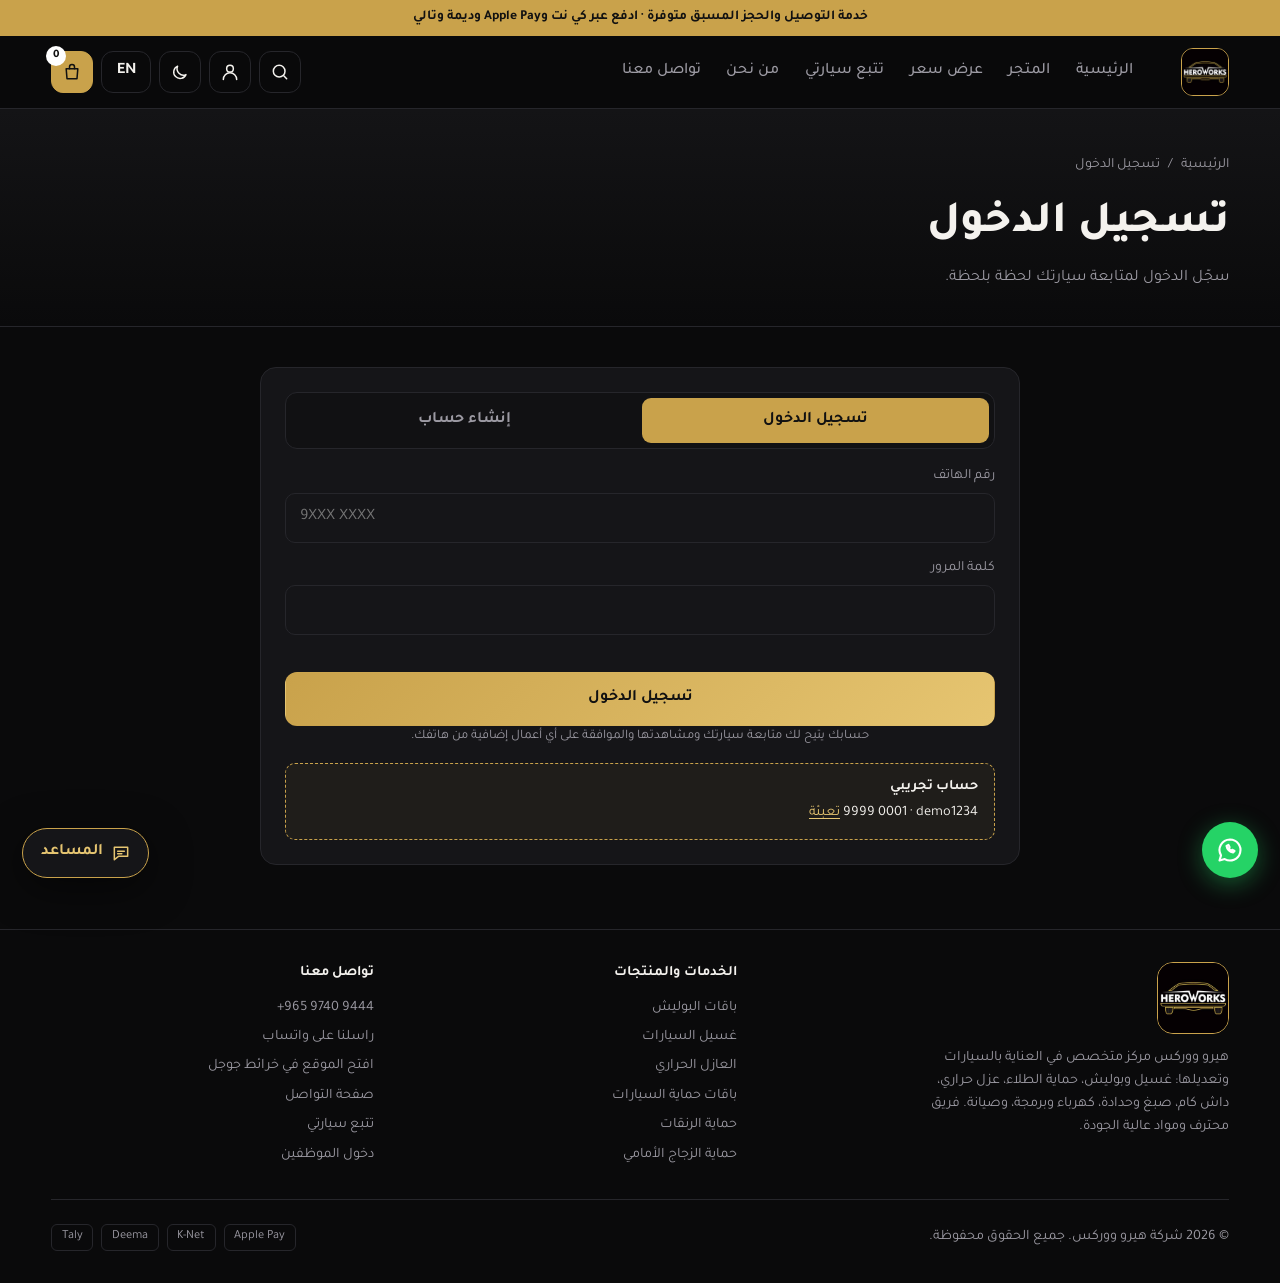
==== commit d2e0663e: "Add files via upload" ====
--- a/account.html
+++ b/account.html
@@ -4,8 +4,9 @@
   <meta charset="UTF-8">
   <meta name="viewport" content="width=device-width, initial-scale=1, viewport-fit=cover">
   <meta name="theme-color" content="#0a0a0b">
-  <title>HeroWorks | هيرو ووركس</title>
-  <meta name="description" content="HeroWorks garage: car wash, polishing, paint protection, window tint, parts and modifications. Book online.">
+  <title>هيرو ووركس</title>
+  <meta name="description" content="هيرو ووركس – مركز العناية بالسيارات في الكويت">
+  <meta name="robots" content="noindex,nofollow">
   <link rel="preconnect" href="https://fonts.googleapis.com">
   <link rel="preconnect" href="https://fonts.gstatic.com" crossorigin>
   <link href="https://fonts.googleapis.com/css2?family=Inter:wght@400;500;600;700;800&family=Tajawal:wght@400;500;700;800&display=swap" rel="stylesheet">
--- a/styles.css
+++ b/styles.css
@@ -775,7 +775,7 @@
 .pay{flex-wrap:wrap;justify-content:flex-end}
 .about{max-width:760px;display:grid;gap:1rem;line-height:1.9;min-height:1px}
 
-/* ---------- V3: owner back office (admin.html) ---------- */
+/* ---------- V3: owner back office ---------- */
 .tabs2--scroll{overflow-x:auto;scrollbar-width:none}.tabs2--scroll::-webkit-scrollbar{display:none}
 .tabs2--scroll button{flex:0 0 auto;white-space:nowrap;padding-inline:1.1rem}
 .dotn{font-style:normal;background:var(--danger);color:#fff;border-radius:999px;font-size:.7rem;padding:.05rem .45rem;margin-inline-start:.3rem;font-family:'Inter',sans-serif}
@@ -821,7 +821,7 @@
 .sep{border:0;border-top:1px solid var(--line);margin:1rem 0}
 .sched{display:grid;grid-template-columns:repeat(auto-fill,minmax(300px,1fr));gap:1rem}
 .sched__day h4{display:flex;justify-content:space-between;align-items:center;margin-bottom:.6rem}.sched__day.is-closed{opacity:.6}
-.sched__day .count{background:var(--bg2);border-radius:999px;padding:.05rem .6rem;font-size:.8rem;font-family:'Inter',sans-serif}
+.sched__n{background:var(--bg2);color:var(--text);border:1px solid var(--line);border-radius:999px;padding:.05rem .6rem;font-size:.8rem;font-family:'Inter',sans-serif;min-width:1.7rem;text-align:center}
 .sched__row{display:grid;grid-template-columns:auto 1fr auto;gap:.6rem;align-items:center;padding:.5rem 0;border-top:1px solid var(--line);cursor:pointer;font-size:.9rem}
 .sched__row:hover{background:var(--glass)}
 .leads{display:grid;grid-template-columns:repeat(auto-fill,minmax(300px,1fr));gap:1rem}.lead.new{border-color:var(--gold)}.lead header{display:flex;gap:.6rem;align-items:center;margin-bottom:.5rem}
@@ -834,9 +834,38 @@
 .modal__x.static{position:static}
 .print-sheet{display:none}
 @media print{
-  body.printing > *:not(#printSheet){display:none !important}
+  body.printing > *:not(#adminLayer){display:none !important}
+  body.printing #adminLayer{position:static;overflow:visible;background:#fff}
+  body.printing #adminLayer > *:not(#printSheet){display:none !important}
   body.printing #printSheet{display:block;color:#000;background:#fff;padding:1.5cm;font-family:var(--font)}
   body.printing #printSheet table{width:100%;border-collapse:collapse;margin:1rem 0}body.printing #printSheet td,body.printing #printSheet th{border-bottom:1px solid #999;padding:.4rem;text-align:start}
 }
 @media (max-width:760px){.otable th:nth-child(2),.otable td:nth-child(2),.otable th:nth-child(5),.otable td:nth-child(5){display:none}.kpi b{font-size:1.25rem}.drawer{width:100%}}
 .drawer .grand{display:flex;justify-content:space-between;gap:1rem;font-weight:800;padding-top:.6rem}
+
+/* ---- owner back office as a layer on top of the site ---- */
+.adminlayer{position:fixed;inset:0;z-index:110;background:var(--bg);color:var(--text);overflow:auto;overscroll-behavior:contain}
+.adminlayer[hidden]{display:none}
+body.admin-open{overflow:hidden}
+body.admin-open .fab,body.admin-open .chat-fab,body.admin-open .chat{display:none !important}
+.adminbar{position:sticky;top:0;z-index:5;background:var(--header-bg);backdrop-filter:blur(14px);border-bottom:1px solid var(--line)}
+.adminbar__in{display:flex;align-items:center;justify-content:space-between;gap:1rem;min-height:64px}
+.adminbar__brand{display:flex;align-items:center;gap:.7rem;min-width:0}.adminbar__brand b{white-space:nowrap;overflow:hidden;text-overflow:ellipsis}
+.adminbar__brand img{width:36px;height:36px;border-radius:9px;object-fit:cover}
+:root[data-theme="light"] .adminbar__brand img.logo--light{border-radius:0;object-fit:contain}
+.adminbar__act{display:flex;align-items:center;gap:.5rem;flex-shrink:0}
+.adminroot{padding-block:1.4rem 3rem}
+.adminroot .acct-head h2{font-size:1.4rem}
+.footer__inner > span:first-child{-webkit-user-select:none;user-select:none;-webkit-tap-highlight-color:transparent}
+.modal__panel--wide{width:min(720px,100%)}
+.grid2f{display:grid;grid-template-columns:1fr 1fr;gap:.8rem}@media (max-width:560px){.grid2f{grid-template-columns:1fr}}
+.ap__car{margin:.4rem 0 .8rem}
+.aplist{display:grid;gap:.4rem;max-height:240px;overflow:auto;margin-top:.5rem;border:1px solid var(--line);border-radius:10px;padding:.4rem}
+.aprow{display:grid;grid-template-columns:auto 1fr 96px;gap:.6rem;align-items:center;padding:.4rem .5rem;border-radius:8px;cursor:pointer}
+.aprow[hidden]{display:none}.aprow:hover{background:var(--glass)}.aprow input[type=checkbox]{width:20px;height:20px;accent-color:var(--gold)}
+.aprow__n{display:grid;line-height:1.35}.aprow .ap-price{width:100%;background:var(--card);border:1px solid var(--line);color:var(--text);border-radius:8px;padding:.35rem .5rem;font:inherit}
+.sched__tools{display:flex;align-items:center;gap:.5rem}
+.mini{width:30px;height:30px;border-radius:50%;border:1px solid var(--gold);color:var(--gold-text);font-weight:800;font-size:1.1rem;line-height:1;display:grid;place-items:center}
+.mini:hover{background:var(--gold);color:#111}
+.sgroup input[type=date],.sgroup select{background:var(--card);border:1px solid var(--line);color:var(--text);border-radius:10px;padding:.5rem .7rem;min-height:42px;font:inherit}
+@media (max-width:560px){.adminbar__brand .demo-pill{display:none}.adminbar__act{gap:.35rem}.adminbar__in{gap:.5rem}}
